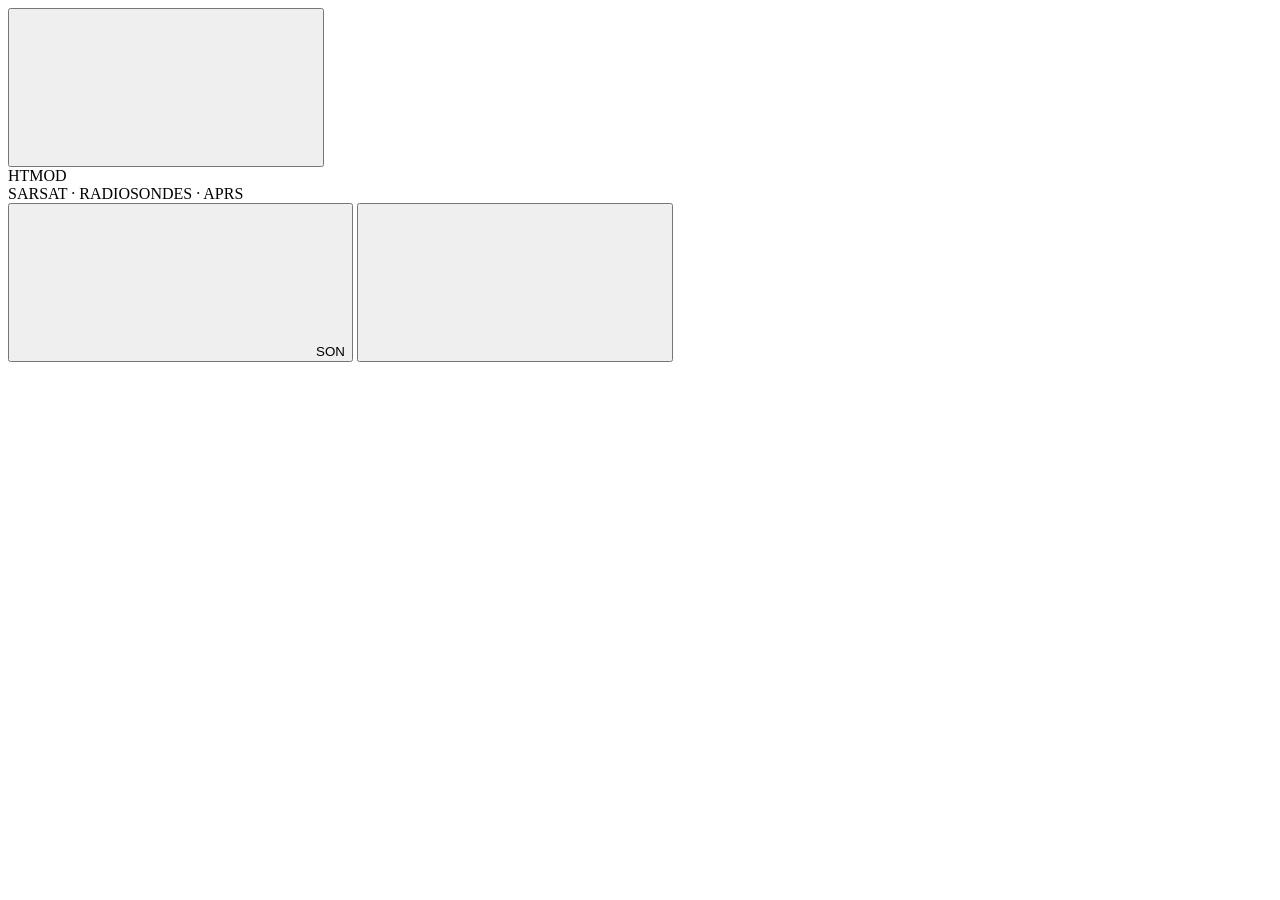
==== res/com/htmod/web/index.html @ 75c15458 "up" ====
<!doctype html>
<html lang="fr">
<head>
<meta charset="utf-8">
<meta name="viewport" content="width=device-width, initial-scale=1, viewport-fit=cover">
<meta name="theme-color" content="#0A0E13">
<title>HTMod</title>
<link rel="preconnect" href="https://fonts.googleapis.com">
<link rel="stylesheet" href="https://fonts.googleapis.com/css2?family=Barlow+Semi+Condensed:wght@600&family=JetBrains+Mono:wght@400;700&display=swap">
<link rel="stylesheet" href="/app.css">
</head>
<body>
<div id="app">
  <header id="top">
    <button class="key icon-only drawer-btn" id="drawerBtn" title="Radio et options"><svg data-icon="menu"></svg></button>
    <svg class="brand-icon" data-icon="globe"></svg>
    <div class="brand">HT<span>MOD</span></div>
    <div class="brand-sub">SARSAT · RADIOSONDES · APRS</div>
    <div class="grow"></div>
    <div class="conn-state" id="connState"></div>
    <button class="key sound-btn" id="soundBtn" title="Écouter le son du poste dans ce navigateur"><svg data-icon="speaker"></svg><span>SON</span></button>
    <button class="key icon-only" id="settingsBtn" title="Réglages et outils"><svg data-icon="sliders"></svg></button>
  </header>
  <aside id="side"></aside>
  <main id="main">
    <nav id="tabs"></nav>
    <section id="views"></section>
  </main>
</div>
<div id="overlay" class="hidden"></div>
<script src="/map.js"></script>
<script src="/views.js"></script>
<script src="/app.js"></script>
</body>
</html>
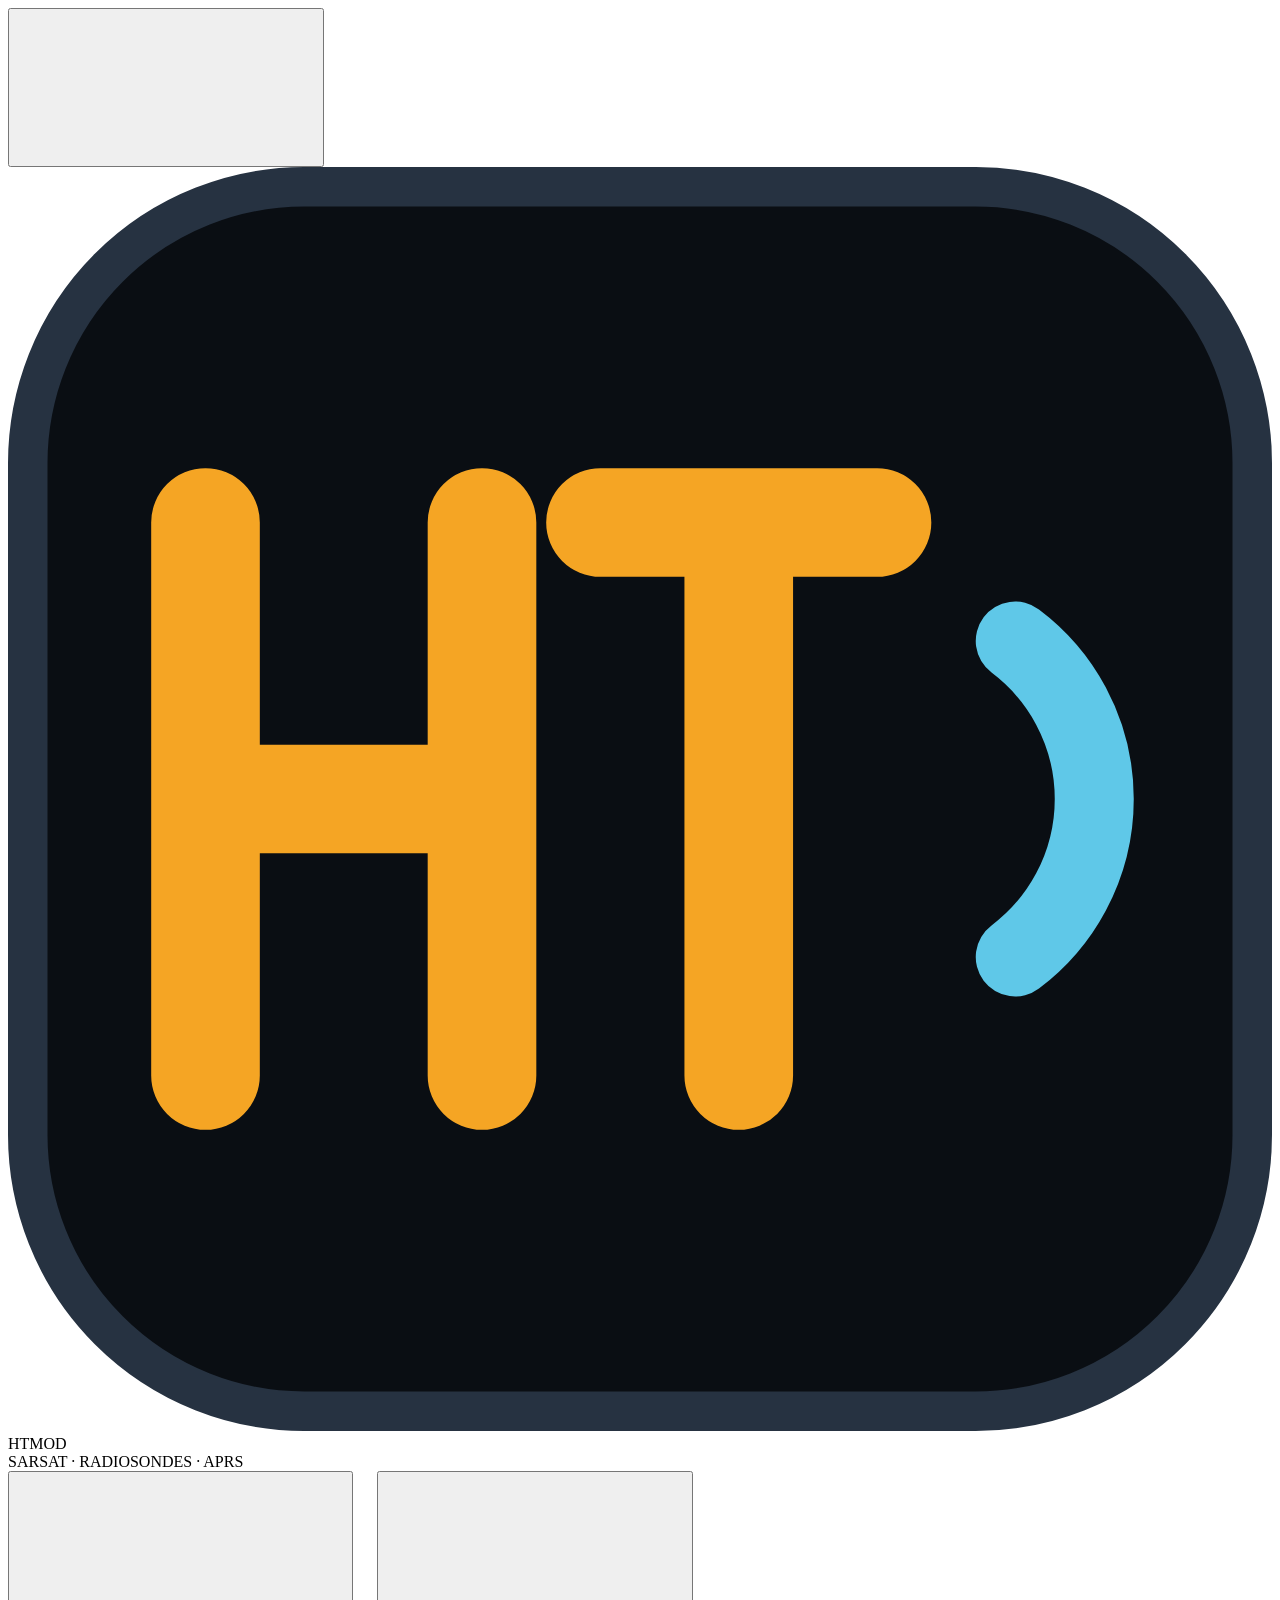
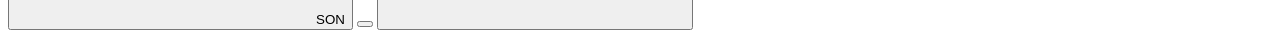
==== commit 990573dd: "1.4" ====
--- a/res/com/htmod/web/index.html
+++ b/res/com/htmod/web/index.html
@@ -5,6 +5,7 @@
 <meta name="viewport" content="width=device-width, initial-scale=1, viewport-fit=cover">
 <meta name="theme-color" content="#0A0E13">
 <title>HTMod</title>
+<link rel="icon" href="data:image/svg+xml,%3Csvg xmlns='http://www.w3.org/2000/svg' viewBox='0 0 64 64'%3E%3Crect x='1' y='1' width='62' height='62' rx='14' fill='%230A0E13'/%3E%3Cpath d='M10 18V46M10 32H24M24 18V46M30 18H44M37 18V46' fill='none' stroke='%23F5A524' stroke-width='5.5' stroke-linecap='round'/%3E%3Cpath d='M51 24a10 10 0 0 1 0 16' fill='none' stroke='%235FC8E8' stroke-width='4' stroke-linecap='round'/%3E%3C/svg%3E">
 <link rel="preconnect" href="https://fonts.googleapis.com">
 <link rel="stylesheet" href="https://fonts.googleapis.com/css2?family=Barlow+Semi+Condensed:wght@600&family=JetBrains+Mono:wght@400;700&display=swap">
 <link rel="stylesheet" href="/app.css">
@@ -13,12 +14,13 @@
 <div id="app">
   <header id="top">
     <button class="key icon-only drawer-btn" id="drawerBtn" title="Radio et options"><svg data-icon="menu"></svg></button>
-    <svg class="brand-icon" data-icon="globe"></svg>
+    <svg class="brand-icon" viewBox="0 0 64 64" aria-hidden="true"><rect x="1" y="1" width="62" height="62" rx="14" fill="#0A0E13" stroke="#263241" stroke-width="2"/><path d="M10 18V46M10 32H24M24 18V46M30 18H44M37 18V46" fill="none" stroke="#F5A524" stroke-width="5.5" stroke-linecap="round"/><path d="M51 24a10 10 0 0 1 0 16" fill="none" stroke="#5FC8E8" stroke-width="4" stroke-linecap="round"/></svg>
     <div class="brand">HT<span>MOD</span></div>
-    <div class="brand-sub">SARSAT · RADIOSONDES · APRS</div>
+    <div class="brand-sub" data-t>SARSAT · RADIOSONDES · APRS</div>
     <div class="grow"></div>
     <div class="conn-state" id="connState"></div>
-    <button class="key sound-btn" id="soundBtn" title="Écouter le son du poste dans ce navigateur"><svg data-icon="speaker"></svg><span>SON</span></button>
+    <button class="key sound-btn" id="soundBtn" title="Écouter le son du poste dans ce navigateur"><svg data-icon="speaker"></svg><span data-t>SON</span></button>
+    <button class="key lang-btn" id="langBtn" title="Changer la langue"></button>
     <button class="key icon-only" id="settingsBtn" title="Réglages et outils"><svg data-icon="sliders"></svg></button>
   </header>
   <aside id="side"></aside>
@@ -28,6 +30,7 @@
   </main>
 </div>
 <div id="overlay" class="hidden"></div>
+<script src="/i18n.js"></script>
 <script src="/map.js"></script>
 <script src="/views.js"></script>
 <script src="/app.js"></script>
